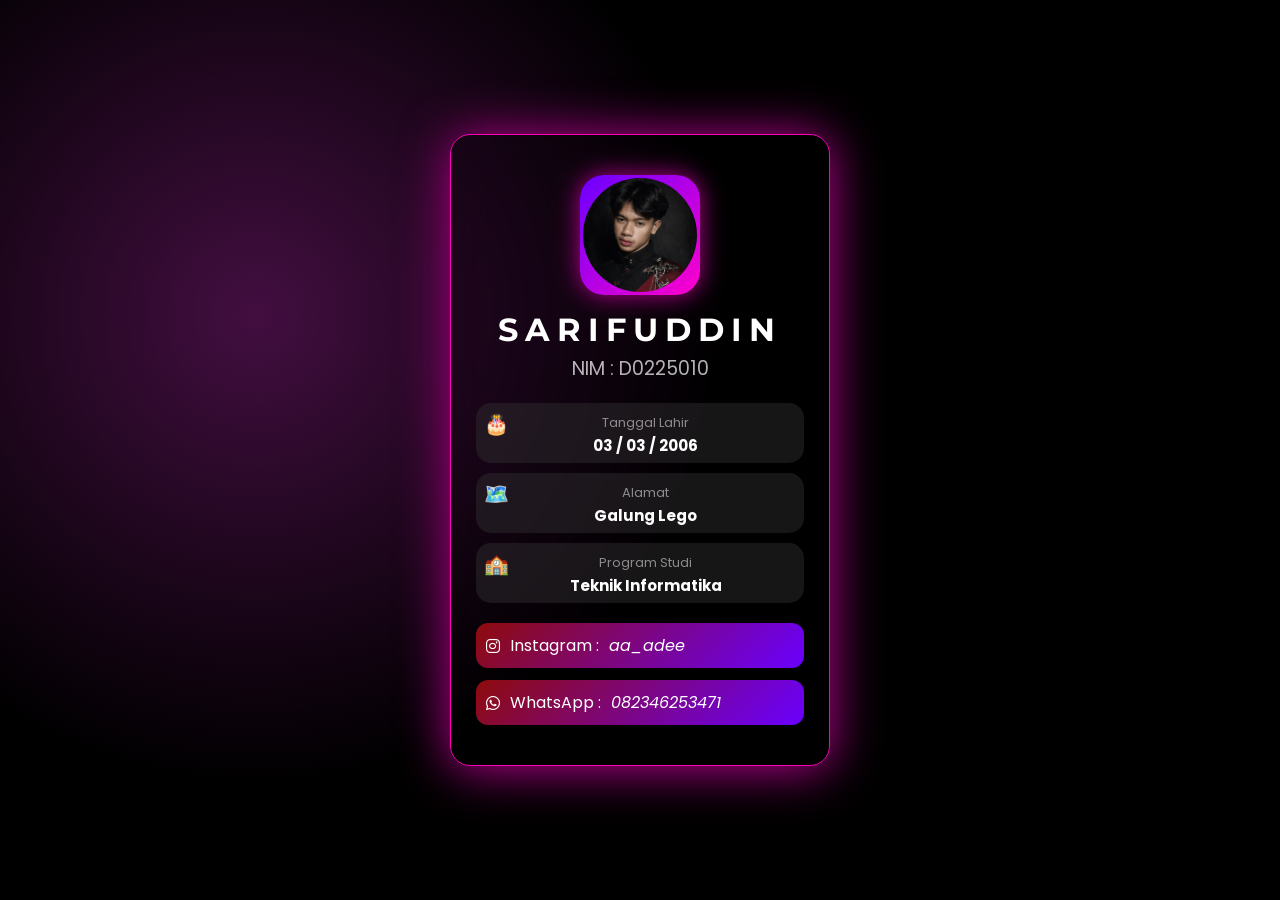
==== index.html @ 7957b43a "Update and rename ade.html to index.html" ====
<!doctype html>
<html lang="id">
  <head>
    <meta charset="UTF-8" />
    <meta name="viewport" content="width=device-width, initial-scale=1.0" />
    <meta
      name="description"
      content="ID Card Digital Sarifuddin - Teknik Informatika"
    />
    <title>ID Card 3D - Sarifuddin</title>

    <link
      href="https://fonts.googleapis.com/css2?family=Poppins:wght@300;400;600&display=swap"
      rel="stylesheet"
    />
    <link
      href="https://fonts.googleapis.com/css2?family=Montserrat:wght@700&display=swap"
      rel="stylesheet"
    />
    <link
      href="https://cdnjs.cloudflare.com/ajax/libs/font-awesome/6.5.0/css/all.min.css"
      rel="stylesheet"
    />

    <link rel="stylesheet" href="ade.css" />
  </head>

  <body>
    <div class="card">
      <div class="avatar" id="avatar">
        <img src="foto.jpg" alt="Foto Sarifuddin" loading="lazy" />
      </div>

      <h1>SARIFUDDIN</h1>
      <div class="nim">NIM : D0225010</div>

      <div class="info">
        <div class="item">
          <span>🎂</span>
          <div>
            <small>Tanggal Lahir</small>
            <strong>03 / 03 / 2006</strong>
          </div>
        </div>

        <div class="item">
          <span>🗺️</span>
          <div>
            <small>Alamat</small>
            <strong>Galung Lego</strong>
          </div>
        </div>

        <div class="item">
          <span>🏫</span>
          <div>
            <small>Program Studi</small>
            <strong>Teknik Informatika</strong>
          </div>
        </div>
      </div>

      <div class="social">
  <a
    href="https://instagram.com/aa_adeee"
    target="_blank"
    rel="noopener noreferrer"
    class="ig"
  >
    <i class="fab fa-instagram"></i> Instagram : <i>aa_adee</i>
  </a>

  <a
    href="https://wa.me/6282346253471"
    target="_blank"
    rel="noopener noreferrer"
    class="wa"
  >
    <i class="fab fa-whatsapp"></i> WhatsApp : <i>082346253471</i>
  </a>
</div>

    <!-- POPUP -->
    <div id="popupFoto" class="popup">
      <img src="foto.jpg" alt="Foto Besar" />
    </div>

    <script>
      const popup = document.getElementById("popupFoto");
      const avatar = document.getElementById("avatar");

      avatar.addEventListener("click", () => {
        popup.classList.add("active");
      });

      popup.addEventListener("click", () => {
        popup.classList.remove("active");
      });
    </script>
  </body>
</html>
---- ade.css ----
* {
  margin: 0;
  padding: 0;
  box-sizing: border-box;
}

body {
  font-family: "Poppins", sans-serif;
  min-height: 100vh;
  display: flex;
  justify-content: center;
  align-items: center;
  padding: 20px;
  color: #ffffff;
  background:
    radial-gradient(circle at 20% 35%, #7719738e, transparent 40%),
    radial-gradient(circle at 60% 70%, #000000, transparent 40%), #000000;
}

/* CARD */
.card {
  background: rgba(0, 0, 0, 0.191);
  backdrop-filter: blur(20px);
  -webkit-backdrop-filter: blur(20px);
  border-radius: 20px;
  padding: 40px 25px;
  width: 100%;
  max-width: 380px;
  border: 1px solid rgb(255, 0, 187);
  box-shadow:
    0 2px 50px rgba(255, 0, 200, 0.76),
    0 0 40px rgb(0, 0, 0);
  text-align: center;
  transition: transform 0.4s ease;
}

.card:hover {
  transform: translateY(-8px) scale(1.03);
}

/* AVATAR */
.avatar {
  width: 120px;
  height: 120px;
  border-radius: 20%;
  background: linear-gradient(135deg, #6a00ff, #ff00cc);
  padding: 3px;
  margin: 0 auto 15px;
  box-shadow: 0 0 25px rgba(255, 0, 200, 0.7);
  cursor: pointer;
}

.avatar img {
  width: 100%;
  height: 100%;
  border-radius: 50%;
  object-fit: cover;
}

/* TITLE */
h1 {
  font-family: "Montserrat", sans-serif;
  letter-spacing: 7px;
  margin-bottom: 5px;
}

.nim {
  font-size: 19px;
  opacity: 0.7;
  margin-bottom: 20px;
}

/* INFO */
.info {
  display: flex;
  flex-direction: column;
  gap: 10px;
  margin-bottom: 20px;
}

.item {
  display: grid;
  grid-template-columns: 10px 1fr;
  gap: 1px;
  background: rgba(45, 44, 45, 0.516);
  padding: 6px 8px;
  border-radius: 15px;
}

.item span {
  font-size: 20px;
}

.item small {
  font-size: 13px;
  opacity: 0.5;
}

.item strong {
  display: block;
  font-size: 15px;
}

/* SOCIAL */
.social {
  display: flex;
  flex-direction: column;
  gap: 12px;
}

.social a {
  text-decoration: none;
  color: #fff;
  padding: 10px;
  border-radius: 12px;
  display: flex;
  align-items: center;
  gap: 10px;
  background: linear-gradient(135deg, #8e0b0b, #6a00ff);
  box-shadow: 0 6px 0 rgba(0, 0, 0, 0.4);
  transition:
    transform 0.1s ease,
    box-shadow 0.1s ease;
}

/* Hover hanya untuk social */
.social a:hover {
  transform: translateY(-2px);
}

/* Efek ditekan */
.social a:active {
  transform: translateY(4px);
  box-shadow: 0 2px 0 rgb(255, 255, 255);
}

/* Instagram Hover */
.social a.ig:hover {
  background: linear-gradient(135deg, #0e0100, #d6249f, #ff00d4);
}

/* WhatsApp Hover */
.social a.wa:hover {
  background: linear-gradient(135deg, #0e0100, #d6249f, #ff00d4);
}

/* FOOTER */
.footer {
  margin-top: 15px;
  font-size: 12px;
  opacity: 0.7;
}

/* POPUP */
.popup {
  position: fixed;
  inset: 0;
  background: rgba(0, 0, 0, 0.9);
  display: flex;
  justify-content: center;
  align-items: center;
  opacity: 0;
  visibility: hidden;
  transition: 0.3s;
}

.popup img {
  max-width: 90%;
  max-height: 90%;
  border-radius: 15px;
}

.popup.active {
  opacity: 1;
  visibility: visible;
}
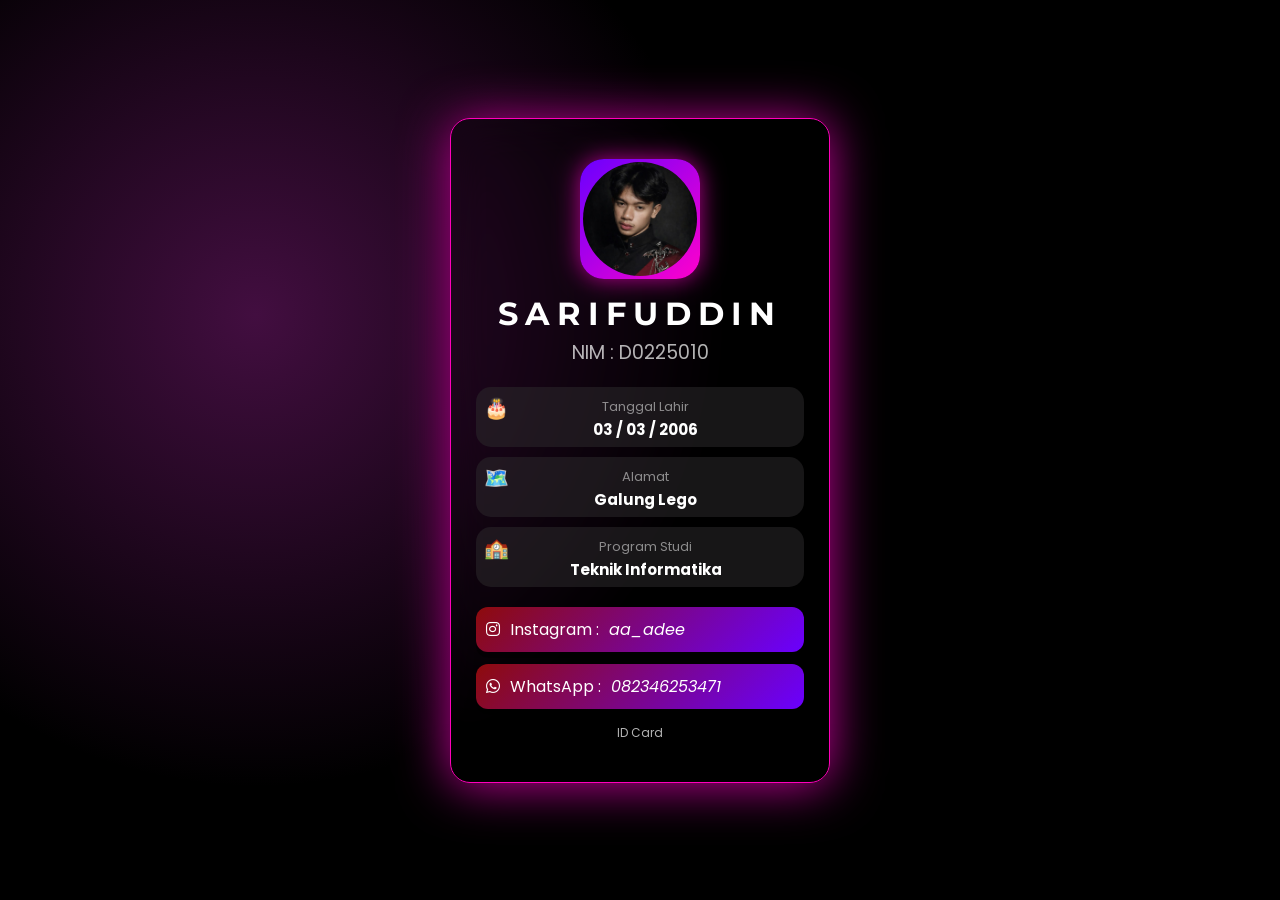
==== commit 1828873c: "Update index.html" ====
--- a/index.html
+++ b/index.html
@@ -61,24 +61,26 @@
       </div>
 
       <div class="social">
-  <a
-    href="https://instagram.com/aa_adeee"
-    target="_blank"
-    rel="noopener noreferrer"
-    class="ig"
-  >
-    <i class="fab fa-instagram"></i> Instagram : <i>aa_adee</i>
-  </a>
+        <a
+          href="https://instagram.com/aa_adee"
+          target="_blank"
+          rel="noopener noreferrer"
+          class="ig"
+        >
+          <i class="fab fa-instagram"></i> Instagram : <i>aa_adee</i>
+        </a>
 
-  <a
-    href="https://wa.me/6282346253471"
-    target="_blank"
-    rel="noopener noreferrer"
-    class="wa"
-  >
-    <i class="fab fa-whatsapp"></i> WhatsApp : <i>082346253471</i>
-  </a>
-</div>
+        <a
+          href="https://wa.me/6282346253471"
+          target="_blank"
+          rel="noopener noreferrer"
+          class="wa"
+        >
+          <i class="fab fa-whatsapp"></i> WhatsApp : <i>082346253471</i>
+        </a>
+      </div>
+      <div class="footer">ID Card</div>
+    </div>
 
     <!-- POPUP -->
     <div id="popupFoto" class="popup">
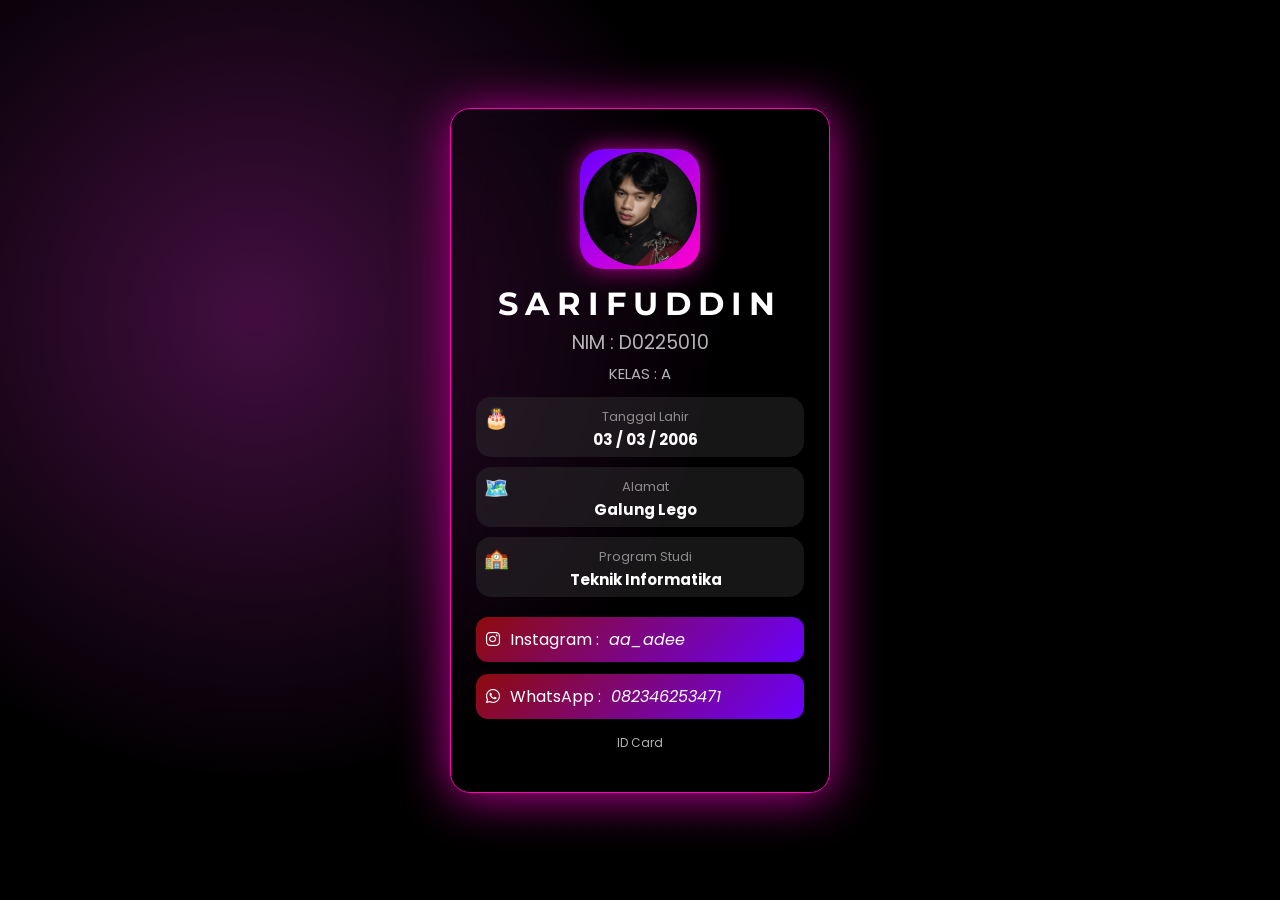
==== commit ce714a3e: "Update index.html" ====
--- a/index.html
+++ b/index.html
@@ -33,6 +33,7 @@
 
       <h1>SARIFUDDIN</h1>
       <div class="nim">NIM : D0225010</div>
+      <div class="KELAS">KELAS : A</div>
 
       <div class="info">
         <div class="item">
@@ -101,3 +102,4 @@
     </script>
   </body>
 </html>
+
--- a/ade.css
+++ b/ade.css
@@ -67,7 +67,13 @@
 .nim {
   font-size: 19px;
   opacity: 0.7;
-  margin-bottom: 20px;
+  margin-bottom: 5px;
+}
+
+.KELAS {
+  font-size: 15px;
+  opacity: 0.7;
+  margin-bottom: 12px;
 }
 
 /* INFO */
